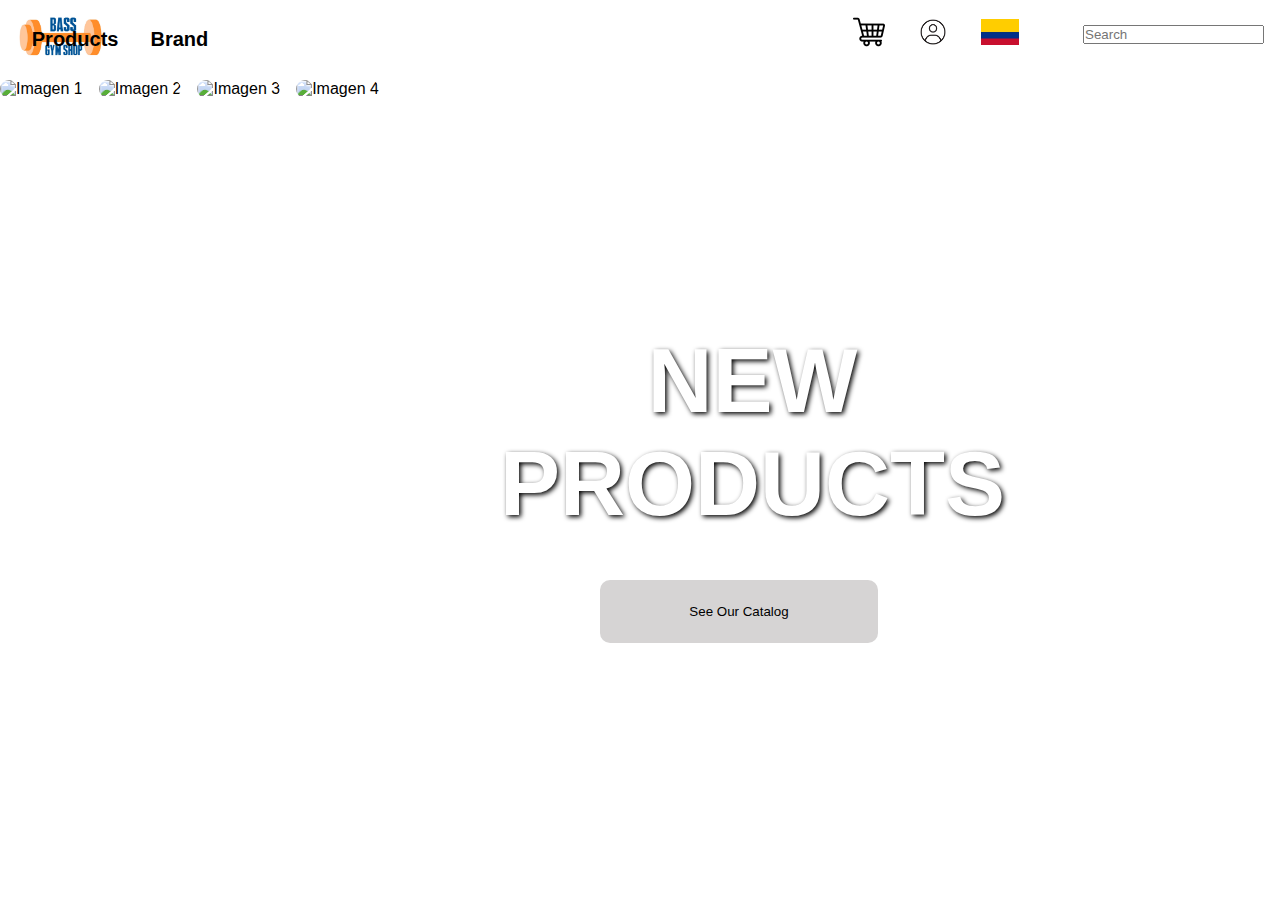
==== index.html @ 051e6981 "1.9" ====
<!DOCTYPE html>
<html lang="en">
  <head>
    <meta charset="UTF-8" />
    <meta name="viewport" content="width=device-width, initial-scale=1.0" />
    <link
      rel="shortcut icon"
      href="./Imagenes/icono de la marca.jpg"
      type="image/x-icon"
    />
    <link rel="stylesheet" href="style.css" />
    <title>Bass Gym Shop</title>
  </head>
  <body>
    <section>
      <nav>
        <div class="icono">
          <a href=""
            ><img src="./Imagenes/icono de la marca.jpg" alt="Logo" id="Logo"
          /></a>
        </div>
        <div class="izquierda">
          <ul>
            <div class="content">
              <li><a href="">Products</a></li>
              <li><a href="">Brand</a></li>
            </div>
          </ul>
        </div>
        <div>
          <ul class="derecha">
            <li>
              <a href=""
                ><img src="./Imagenes/shop.png" alt="shopping" id="shopcar"
              /></a>
            </li>
            <li>
              <a href=""
                ><img
                  src="./Imagenes/user-profile-icon.png"
                  alt="user"
                  id="profile"
              /></a>
            </li>
            <li>
              <a href=""
                ><img src="./Imagenes/colombia-jpg.jpg" alt="flag" id="flag"
              /></a>
            </li>
            <br />
            <input type="search" placeholder="Search" />
          </ul>
        </div>
      </nav>
    </section>
    <section>
      <div class="carrusel">
        <div class="slide">
          <ul>
            <li>
              <img src="./Imagenes/imagen 1.png" alt="Imagen 1">
              <div class="Texto">
                <h1>NEW PRODUCTS</h1>
              </div>
              <button>See Our Catalog</button>
            </li>
            <li>
              <img src="./Imagenes/imagen 2.png" alt="Imagen 2">
            </li>
            <li>
              <img src="./Imagenes/imagen 3.png" alt="Imagen 3">
            </li>
            <li>
              <img src="./Imagenes/imagen 4.png" alt="Imagen 4">
            </li>
          </ul>
        </div>
    </section>
    <section></section>
    <section></section>
    <section></section>
  </body>
</html>
---- style.css ----
*{
    padding: 0;
    margin: 0;
    box-sizing: border-box;
    font-family: 'Segoe UI', sans-serif;
}

nav{
    background-color: white;
    height: 80px;
    display: flex;
    justify-content: space-between;
    padding: 1rem ;
}

nav ul{
    display: flex;
    align-items: center;
    gap: 2rem;
    list-style: none;
}

nav ul {
    display: flex;
    align-items: center;
    gap: 2rem;
    list-style: none;
}

.content{
    list-style: none;
    display: flex;
    gap: 2rem;
    text-align: center;
    margin-top: 12px;
    margin-left: -450px;
    font-size: 20px;

}

nav ul li a{
    text-decoration: none;
    font-family: 'Segoe UI', sans-serif;
    color: black;
    font-weight: 600;
    padding: 8px 0;
}

nav ul li a:hover{
    color: orangered;
}
#Logo{
    height: 5vw;
    margin-top: -12px;
}
#shopcar{
    height: 2.5vw;
}
#profile{
    height: 2.5vw;
}
#flag{
    height: 2vw;
}

.slide ul{
    display: flex;
    gap: 1rem;
    padding: 0;
    width: 400%;
    animation: slide 25s  alternate ease-in;
}
.slide li{
    list-style: none;
    position: relative;
    gap: 5px;
}
.Texto h1{
    font-size: 90px;
    margin-bottom: 35px;
    position: absolute;
    text-align: center;
    padding: 0 500px;
    top: 250px;
    color: white;
    text-shadow: 2px 2px 5px black;
}
button{
    position: absolute;
    background-color: rgb(214, 212, 212);
    height: 63px;
    width: 278px;
    border-radius: 10px;
    border: none;
    font-weight: 500;
    align-items: center;
    margin-left: 600px;
    top: 500px;
    transition-duration: 0.4s;
}
button:hover {
    box-shadow: 0 12px 16px 0 rgba(0,0,0,0.24), 0 17px 50px 0 rgba(0,0,0,0.19);
}

.slide img{
    width: 100%;
    height: 100%;
    border-radius: 20px;
    margin-left: 0;
}
@keyframes slide{
    0% {margin-left: 0;}
    20% {margin-left: 0;}

    25% {margin-left: -100%;}
    45% {margin-left: -100%;}

    50% {margin-left: -200%;}
    70% {margin-left: -200%;}

    75% {margin-left: -100%;}
    100% {margin-left: -100%;}
}
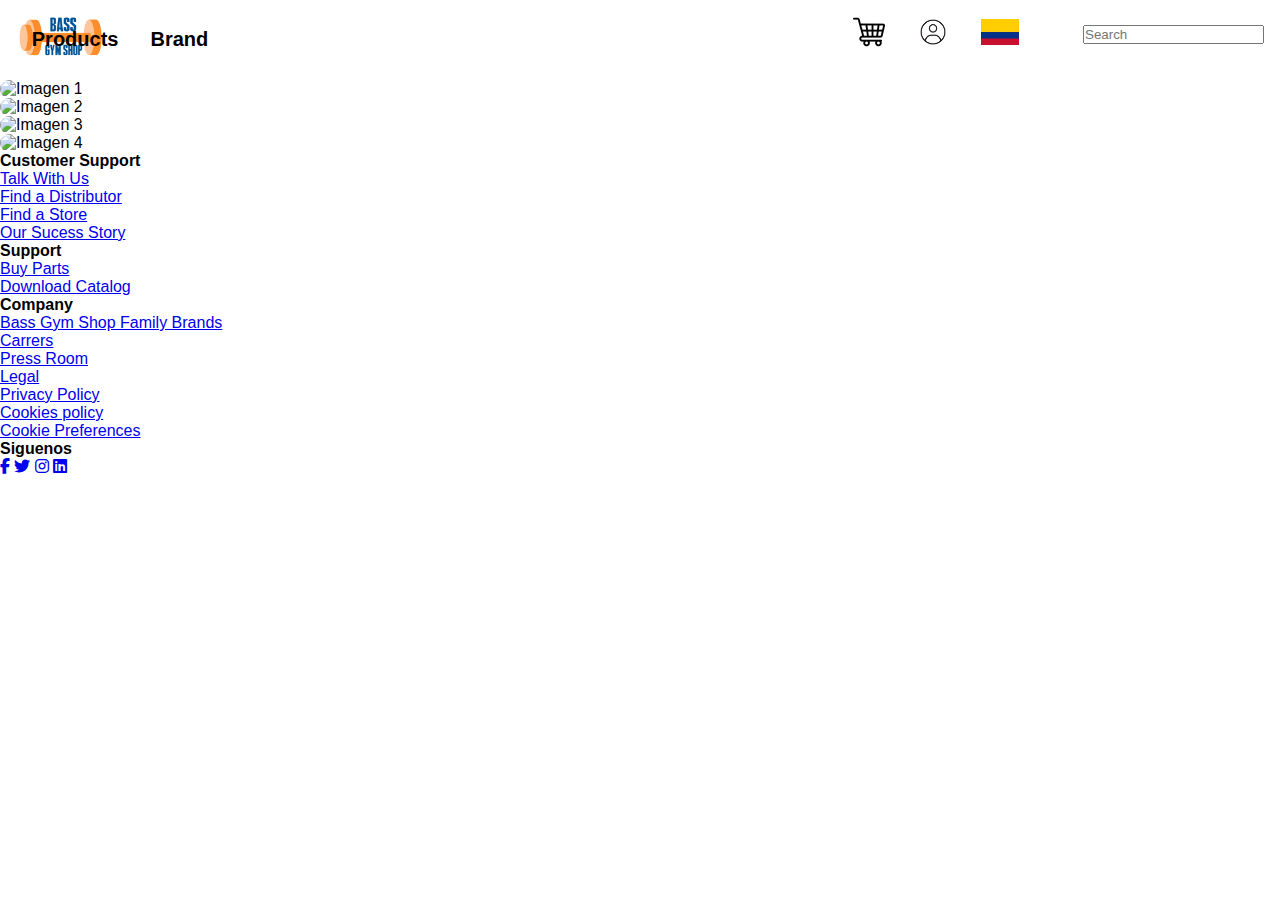
==== commit 0d97ef2d: "2.0" ====
--- a/index.html
+++ b/index.html
@@ -10,6 +10,14 @@
     />
     <link rel="stylesheet" href="style.css" />
     <title>Bass Gym Shop</title>
+    <link
+      rel="stylesheet"
+      href="https://cdnjs.cloudflare.com/ajax/libs/font-awesome/6.2.1/css/all.min.css
+
+
+
+    "
+    />
   </head>
   <body>
     <section>
@@ -56,28 +64,78 @@
     <section>
       <div class="carrusel">
         <div class="slide">
-          <ul>
-            <li>
-              <img src="./Imagenes/imagen 1.png" alt="Imagen 1">
-              <div class="Texto">
-                <h1>NEW PRODUCTS</h1>
-              </div>
-              <button>See Our Catalog</button>
-            </li>
-            <li>
-              <img src="./Imagenes/imagen 2.png" alt="Imagen 2">
-            </li>
-            <li>
-              <img src="./Imagenes/imagen 3.png" alt="Imagen 3">
-            </li>
-            <li>
-              <img src="./Imagenes/imagen 4.png" alt="Imagen 4">
-            </li>
-          </ul>
+          <img src="" alt="Imagen 1" />
         </div>
+        <div class="slide">
+          <img src="" alt="Imagen 2" />
+        </div>
+        <div class="slide">
+          <img src="" alt="Imagen 3" />
+        </div>
+        <div class="slide">
+          <img src="" alt="Imagen 4" />
+        </div>
+      </div>
     </section>
     <section></section>
     <section></section>
     <section></section>
+
+    <footer class="footer">
+      <div class="container">
+        <div class="footer-row">
+          <div class="footer-links">
+            <h4>Customer Support</h4>
+            <ul>
+              <li><a href="#">Talk With Us</a></li>
+              <li><a href="#">Find a Distributor</a></li>
+              <li><a href="#">Find a Store</a></li>
+              <li><a href="#">Our Sucess Story</a></li>
+            </ul>
+          </div>
+
+          <div class="footer-links">
+            <h4>Support</h4>
+            <ul>
+              <li><a href="#">Buy Parts</a></li>
+              <li><a href="#">Download Catalog</a></li>
+            </ul>
+          </div>
+
+          <div class="footer-links">
+            <h4>Company</h4>
+            <ul>
+              <li><a href="#">Bass Gym Shop Family Brands</a></li>
+              <li><a href="#">Carrers</a></li>
+              <li><a href="#">Press Room</a></li>
+              <li><a href="#">Legal</a></li>
+              <li><a href="#">Privacy Policy</a></li>
+              <li><a href="#">Cookies policy</a></li>
+              <li><a href="#">Cookie Preferences</a></li>
+            </ul>
+          </div>
+
+          <div class="footer-links">
+
+            <h4>Siguenos</h4>
+
+            <ul>
+            
+            <div class="social-link">
+
+            <a href="#"><i class="fab fa-facebook-f"></i></a>
+            <a href="#"><i class="fab fa-twitter"></i></a> 
+            <a href="#"><i class="fab fa-instagram"></i></a> 
+            <a href="#"><i class="fab fa-linkedin"></i></a> 
+
+            </div>
+            
+            </ul>
+            
+            </div>
+
+        </div>
+      </div>
+    </footer>
   </body>
 </html>
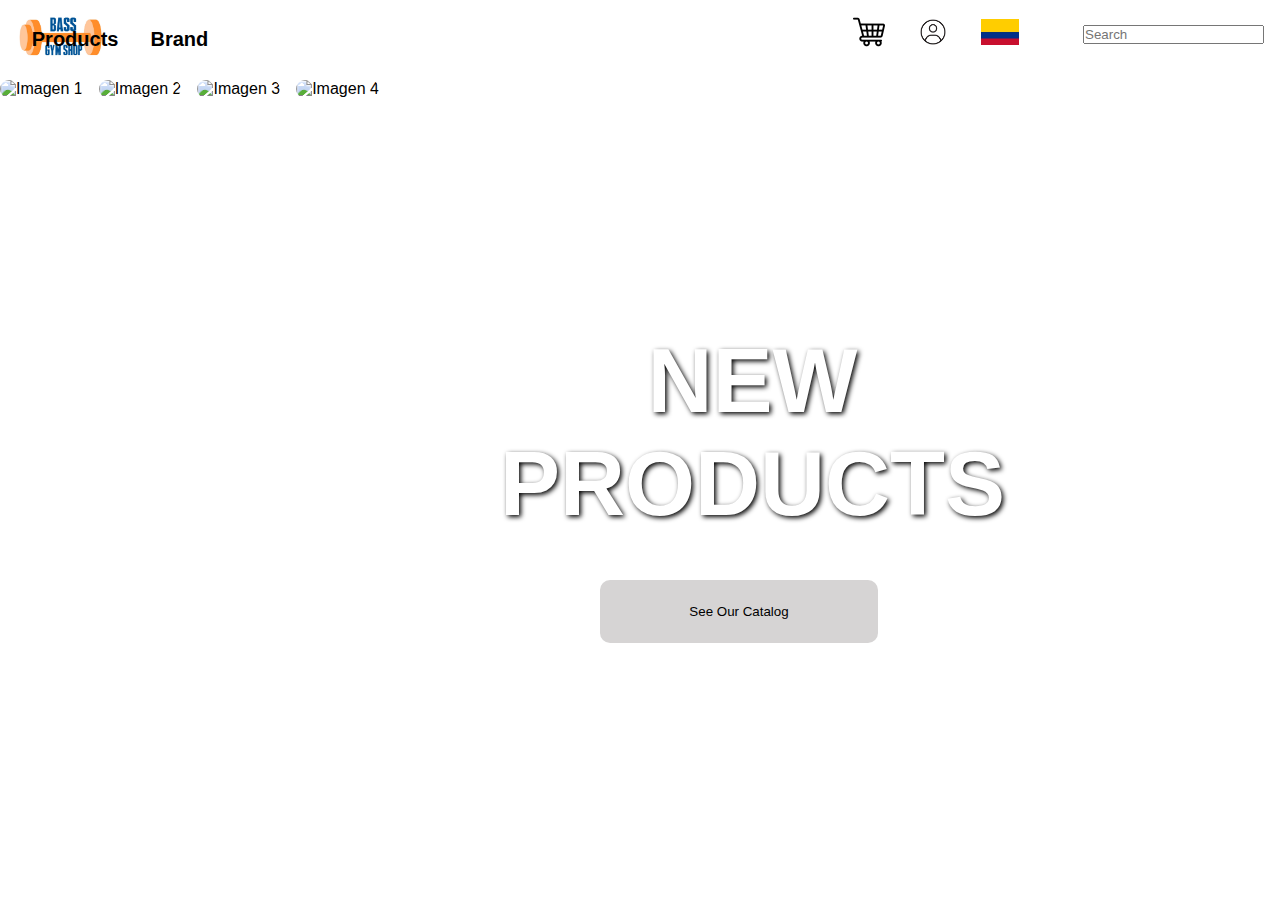
==== commit e54dc6e2: "reemplaza imagenes del carrusel por imagenes mas claras" ====
--- a/index.html
+++ b/index.html
@@ -10,14 +10,6 @@
     />
     <link rel="stylesheet" href="style.css" />
     <title>Bass Gym Shop</title>
-    <link
-      rel="stylesheet"
-      href="https://cdnjs.cloudflare.com/ajax/libs/font-awesome/6.2.1/css/all.min.css
-
-
-
-    "
-    />
   </head>
   <body>
     <section>
@@ -64,78 +56,28 @@
     <section>
       <div class="carrusel">
         <div class="slide">
-          <img src="" alt="Imagen 1" />
+          <ul>
+            <li>
+              <img src="./Imagenes/imagen 1.png" alt="Imagen 1">
+              <div class="Texto">
+                <h1>NEW PRODUCTS</h1>
+              </div>
+              <button>See Our Catalog</button>
+            </li>
+            <li>
+              <img src="" alt="Imagen 2">
+            </li>
+            <li>
+              <img src="" alt="Imagen 3">
+            </li>
+            <li>
+              <img src="" alt="Imagen 4">
+            </li>
+          </ul>
         </div>
-        <div class="slide">
-          <img src="" alt="Imagen 2" />
-        </div>
-        <div class="slide">
-          <img src="" alt="Imagen 3" />
-        </div>
-        <div class="slide">
-          <img src="" alt="Imagen 4" />
-        </div>
-      </div>
     </section>
     <section></section>
     <section></section>
     <section></section>
-
-    <footer class="footer">
-      <div class="container">
-        <div class="footer-row">
-          <div class="footer-links">
-            <h4>Customer Support</h4>
-            <ul>
-              <li><a href="#">Talk With Us</a></li>
-              <li><a href="#">Find a Distributor</a></li>
-              <li><a href="#">Find a Store</a></li>
-              <li><a href="#">Our Sucess Story</a></li>
-            </ul>
-          </div>
-
-          <div class="footer-links">
-            <h4>Support</h4>
-            <ul>
-              <li><a href="#">Buy Parts</a></li>
-              <li><a href="#">Download Catalog</a></li>
-            </ul>
-          </div>
-
-          <div class="footer-links">
-            <h4>Company</h4>
-            <ul>
-              <li><a href="#">Bass Gym Shop Family Brands</a></li>
-              <li><a href="#">Carrers</a></li>
-              <li><a href="#">Press Room</a></li>
-              <li><a href="#">Legal</a></li>
-              <li><a href="#">Privacy Policy</a></li>
-              <li><a href="#">Cookies policy</a></li>
-              <li><a href="#">Cookie Preferences</a></li>
-            </ul>
-          </div>
-
-          <div class="footer-links">
-
-            <h4>Siguenos</h4>
-
-            <ul>
-            
-            <div class="social-link">
-
-            <a href="#"><i class="fab fa-facebook-f"></i></a>
-            <a href="#"><i class="fab fa-twitter"></i></a> 
-            <a href="#"><i class="fab fa-instagram"></i></a> 
-            <a href="#"><i class="fab fa-linkedin"></i></a> 
-
-            </div>
-            
-            </ul>
-            
-            </div>
-
-        </div>
-      </div>
-    </footer>
   </body>
 </html>
--- a/style.css
+++ b/style.css
@@ -68,7 +68,7 @@
     gap: 1rem;
     padding: 0;
     width: 400%;
-    animation: slide 25s  alternate ease-in;
+    animation: slide 25s  alternate ease-in-out;
 }
 .slide li{
     list-style: none;
@@ -122,3 +122,94 @@
     100% {margin-left: -100%;}
 }
 
+.container {
+
+    max-width: 1200px;
+    margin: 0 auto
+
+}
+
+.footer {
+
+    background-color: #0061A8;
+    padding: 80px 0;
+
+}
+
+.footer-row {
+
+    display: flex;
+    flex-wrap: wrap;
+
+}
+
+.footer-links {
+
+    width: 25%;
+    padding: 0 15px;
+
+}
+
+.footer-links h4 {
+
+    font-size: 20px;
+    color: white;
+    margin-bottom: 25px;
+    font-weight: 500;
+    border-bottom: 2px solid #FFB26A;
+    padding-bottom: 10px;
+    display: inline-block;
+
+}
+
+.footer-links ul li a {
+
+    font-size: 18px;
+    text-decoration: none;
+    color: #BBBBBB;
+    display: block;
+    margin-bottom: 15px;
+    transition: all .3s ease;
+
+}
+
+.footer-links ul li a:hover {
+
+    color: #FFFFFF;
+    padding-left: 6px;
+
+}
+
+.social-link a {
+
+    display: inline-block;
+    min-height: 40px;
+    min-width: 40px;
+    background-color: rgba(255, 255, 255, 0.2);
+    margin: 0 10px 10px 0;
+    text-align: center;
+    line-height: 40px;
+    border-radius: 50%;
+    color: #FFFFFF;
+    transition: all .5s ease;
+
+}
+
+.social-link a:hover {
+
+    background-color: #FFB26A;
+
+}
+
+@media(max-width:991px) {
+
+    .footer-row {
+        text-align: center;
+    }
+
+
+.footer-links{
+        width: 100%;
+        margin-bottom: 30px;
+    }
+}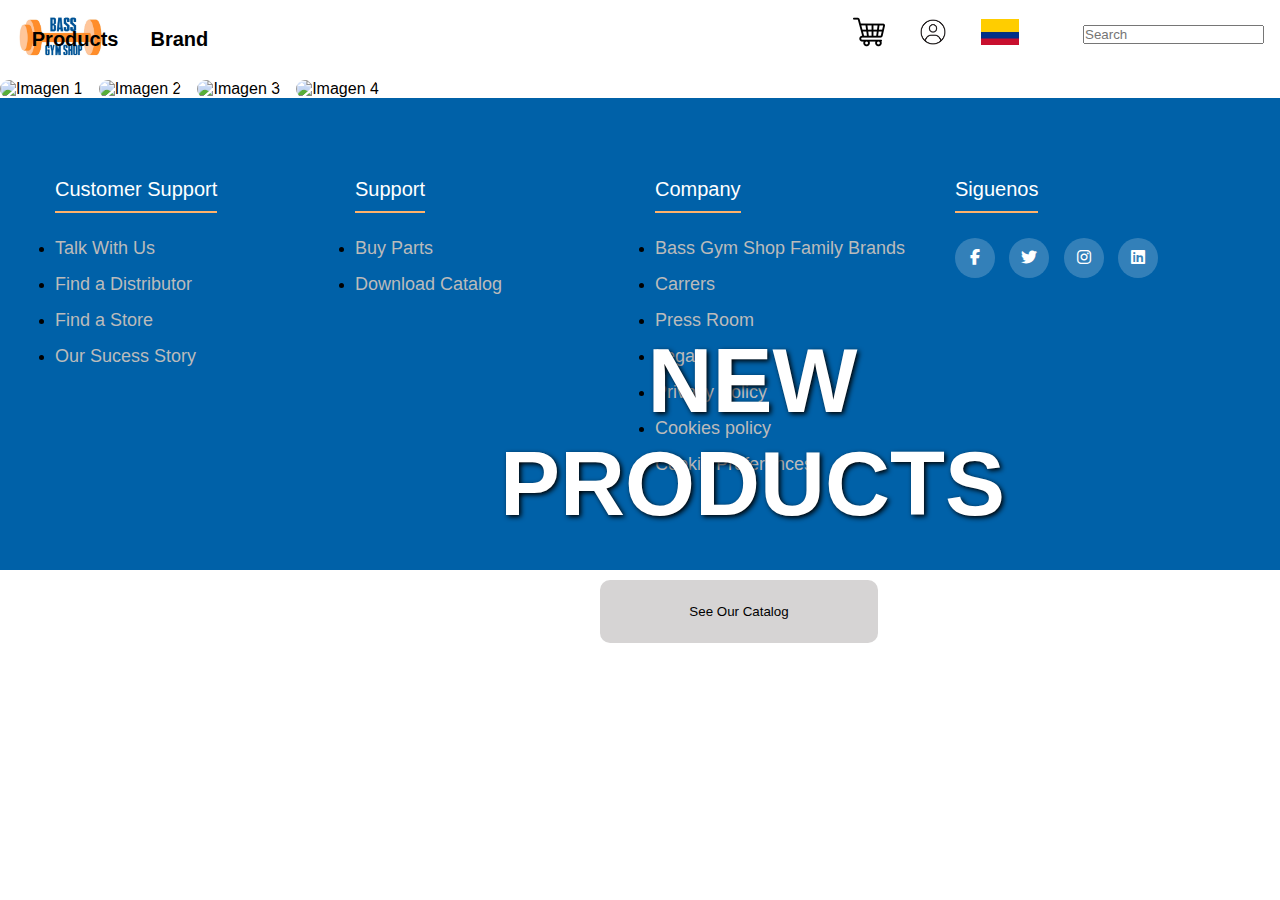
==== commit 705ce709: "resolucion de conflictos" ====
--- a/index.html
+++ b/index.html
@@ -8,8 +8,16 @@
       href="./Imagenes/icono de la marca.jpg"
       type="image/x-icon"
     />
-    <link rel="stylesheet" href="style.css" />
+    <link rel="stylesheet" href="./style.css" />
     <title>Bass Gym Shop</title>
+    <link
+      rel="stylesheet"
+      href="https://cdnjs.cloudflare.com/ajax/libs/font-awesome/6.2.1/css/all.min.css
+
+
+
+    "
+    />
   </head>
   <body>
     <section>
@@ -65,13 +73,13 @@
               <button>See Our Catalog</button>
             </li>
             <li>
-              <img src="" alt="Imagen 2">
+              <img src="./Imagenes/imagen 2.png" alt="Imagen 2">
             </li>
             <li>
-              <img src="" alt="Imagen 3">
+              <img src="./Imagenes/imagen 3.png" alt="Imagen 3">
             </li>
             <li>
-              <img src="" alt="Imagen 4">
+              <img src="./Imagenes/imagen 4.png" alt="Imagen 4">
             </li>
           </ul>
         </div>
@@ -79,5 +87,62 @@
     <section></section>
     <section></section>
     <section></section>
+
+    <footer class="footer">
+      <div class="container">
+        <div class="footer-row">
+          <div class="footer-links">
+            <h4>Customer Support</h4>
+            <ul>
+              <li><a href="#">Talk With Us</a></li>
+              <li><a href="#">Find a Distributor</a></li>
+              <li><a href="#">Find a Store</a></li>
+              <li><a href="#">Our Sucess Story</a></li>
+            </ul>
+          </div>
+
+          <div class="footer-links">
+            <h4>Support</h4>
+            <ul>
+              <li><a href="#">Buy Parts</a></li>
+              <li><a href="#">Download Catalog</a></li>
+            </ul>
+          </div>
+
+          <div class="footer-links">
+            <h4>Company</h4>
+            <ul>
+              <li><a href="#">Bass Gym Shop Family Brands</a></li>
+              <li><a href="#">Carrers</a></li>
+              <li><a href="#">Press Room</a></li>
+              <li><a href="#">Legal</a></li>
+              <li><a href="#">Privacy Policy</a></li>
+              <li><a href="#">Cookies policy</a></li>
+              <li><a href="#">Cookie Preferences</a></li>
+            </ul>
+          </div>
+
+          <div class="footer-links">
+
+            <h4>Siguenos</h4>
+
+            <ul>
+            
+            <div class="social-link">
+
+            <a href="#"><i class="fab fa-facebook-f"></i></a>
+            <a href="#"><i class="fab fa-twitter"></i></a> 
+            <a href="#"><i class="fab fa-instagram"></i></a> 
+            <a href="#"><i class="fab fa-linkedin"></i></a> 
+
+            </div>
+            
+            </ul>
+            
+            </div>
+
+        </div>
+      </div>
+    </footer>
   </body>
 </html>
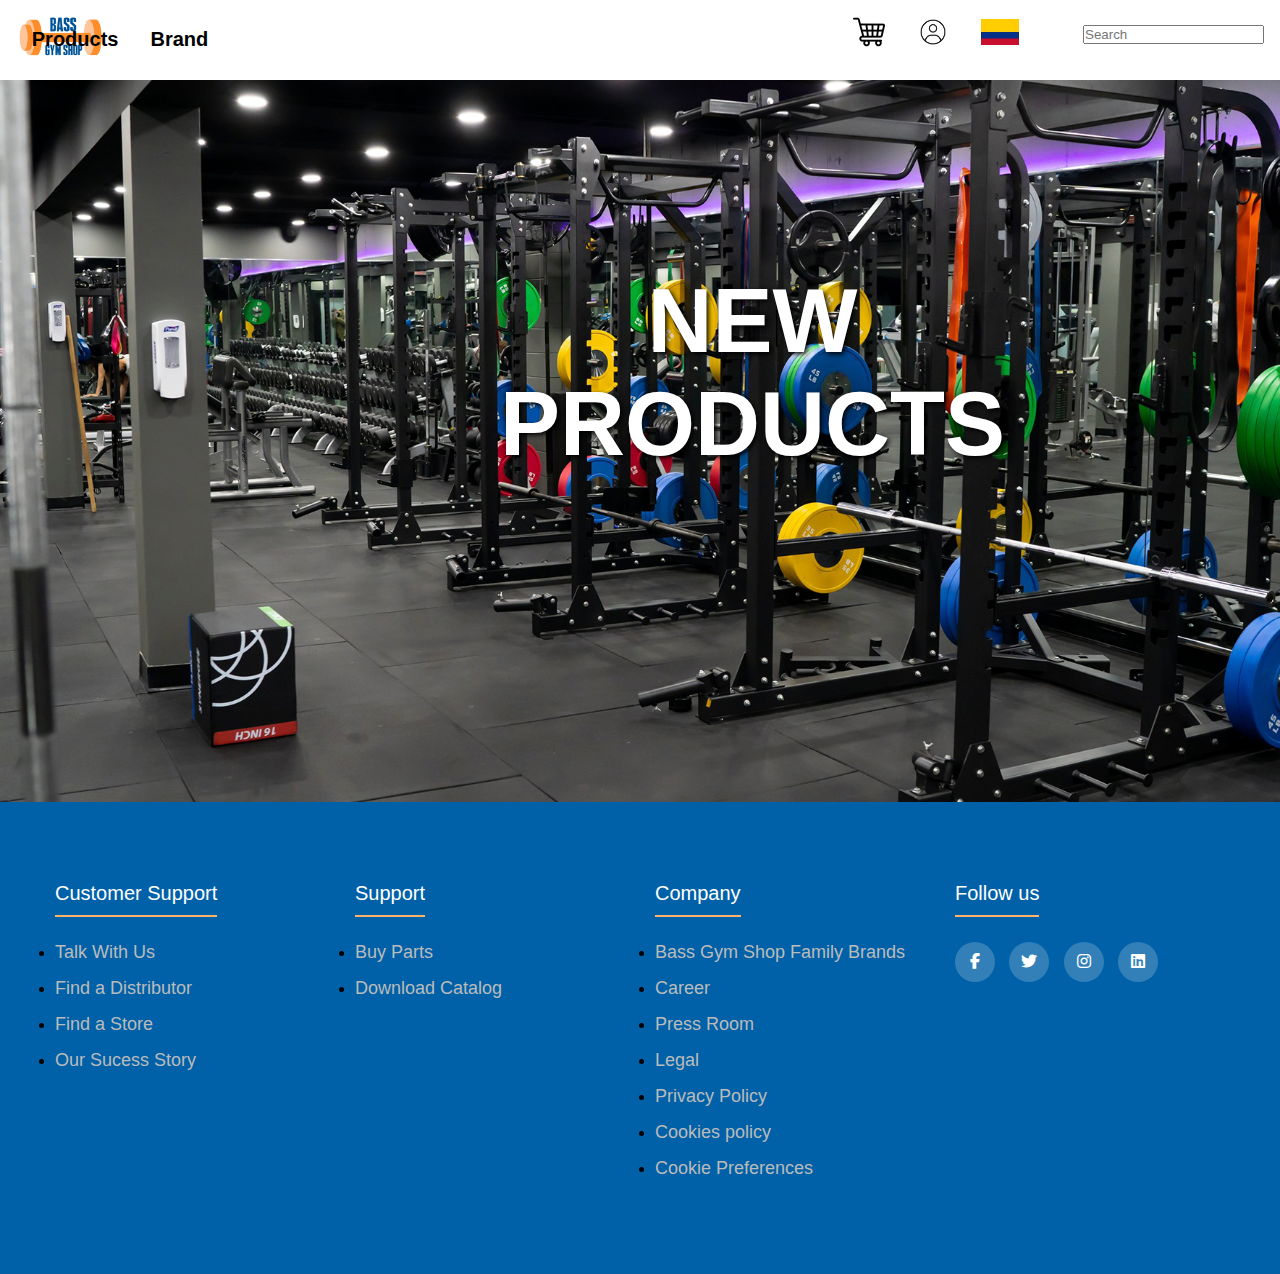
==== commit fccd796e: "corrige espaciados en el codigo y pone el div class texto por encima de las imagenes en el carrusel" ====
--- a/index.html
+++ b/index.html
@@ -12,11 +12,7 @@
     <title>Bass Gym Shop</title>
     <link
       rel="stylesheet"
-      href="https://cdnjs.cloudflare.com/ajax/libs/font-awesome/6.2.1/css/all.min.css
-
-
-
-    "
+      href="https://cdnjs.cloudflare.com/ajax/libs/font-awesome/6.2.1/css/all.min.css"
     />
   </head>
   <body>
@@ -30,8 +26,8 @@
         <div class="izquierda">
           <ul>
             <div class="content">
-              <li><a href="">Products</a></li>
-              <li><a href="">Brand</a></li>
+              <li><a href="#">Products</a></li>
+              <li><a href="#">Brand</a></li>
             </div>
           </ul>
         </div>
@@ -64,22 +60,22 @@
     <section>
       <div class="carrusel">
         <div class="slide">
+          <div class="Texto">
+            <h1>NEW PRODUCTS</h1>
+          </div>
           <ul>
             <li>
-              <img src="./Imagenes/imagen 1.png" alt="Imagen 1">
-              <div class="Texto">
-                <h1>NEW PRODUCTS</h1>
-              </div>
+              <img src="./Imagenes/imagenes edit.png" alt="Imagen 1">
               <button>See Our Catalog</button>
             </li>
             <li>
-              <img src="./Imagenes/imagen 2.png" alt="Imagen 2">
+              <img src="./Imagenes/imagenes edit 2.png" alt="Imagen 2">
             </li>
             <li>
-              <img src="./Imagenes/imagen 3.png" alt="Imagen 3">
+              <img src="./Imagenes/imagenes edit 3.png" alt="Imagen 3">
             </li>
             <li>
-              <img src="./Imagenes/imagen 4.png" alt="Imagen 4">
+              <img src="./Imagenes/imagenes edit 4.png" alt="Imagen 4">
             </li>
           </ul>
         </div>
@@ -88,11 +84,11 @@
     <section></section>
     <section></section>
 
-    <footer class="footer">
-      <div class="container">
-        <div class="footer-row">
-          <div class="footer-links">
-            <h4>Customer Support</h4>
+  <footer class="footer">
+    <div class="container">
+      <div class="footer-row">
+        <div class="footer-links">
+          <h4>Customer Support</h4>
             <ul>
               <li><a href="#">Talk With Us</a></li>
               <li><a href="#">Find a Distributor</a></li>
@@ -101,48 +97,41 @@
             </ul>
           </div>
 
-          <div class="footer-links">
-            <h4>Support</h4>
-            <ul>
-              <li><a href="#">Buy Parts</a></li>
-              <li><a href="#">Download Catalog</a></li>
-            </ul>
-          </div>
+  <div class="footer-links">
+    <h4>Support</h4>
+      <ul>
+        <li><a href="#">Buy Parts</a></li>
+        <li><a href="#">Download Catalog</a></li>
+      </ul>
+  </div>
 
-          <div class="footer-links">
-            <h4>Company</h4>
-            <ul>
-              <li><a href="#">Bass Gym Shop Family Brands</a></li>
-              <li><a href="#">Carrers</a></li>
-              <li><a href="#">Press Room</a></li>
-              <li><a href="#">Legal</a></li>
-              <li><a href="#">Privacy Policy</a></li>
-              <li><a href="#">Cookies policy</a></li>
-              <li><a href="#">Cookie Preferences</a></li>
-            </ul>
-          </div>
+  <div class="footer-links">
+    <h4>Company</h4>
+      <ul>
+        <li><a href="#">Bass Gym Shop Family Brands</a></li>
+        <li><a href="#">Career</a></li>
+        <li><a href="#">Press Room</a></li>
+        <li><a href="#">Legal</a></li>
+        <li><a href="#">Privacy Policy</a></li>
+        <li><a href="#">Cookies policy</a></li>
+        <li><a href="#">Cookie Preferences</a></li>
+      </ul>
+  </div>
 
-          <div class="footer-links">
-
-            <h4>Siguenos</h4>
-
-            <ul>
-            
-            <div class="social-link">
-
-            <a href="#"><i class="fab fa-facebook-f"></i></a>
-            <a href="#"><i class="fab fa-twitter"></i></a> 
-            <a href="#"><i class="fab fa-instagram"></i></a> 
-            <a href="#"><i class="fab fa-linkedin"></i></a> 
-
-            </div>
-            
-            </ul>
-            
-            </div>
+  <div class="footer-links">
+    <h4>Follow us</h4>
+      <ul>
+        <div class="social-link">
+          <a href="#"><i class="fab fa-facebook-f"></i></a>
+          <a href="#"><i class="fab fa-twitter"></i></a> 
+          <a href="#"><i class="fab fa-instagram"></i></a> 
+          <a href="#"><i class="fab fa-linkedin"></i></a> 
+        </div>
+      </ul>
+  </div>
 
         </div>
-      </div>
-    </footer>
+    </div>
+  </footer>
   </body>
 </html>
--- a/style.css
+++ b/style.css
@@ -3,6 +3,10 @@
     margin: 0;
     box-sizing: border-box;
     font-family: 'Segoe UI', sans-serif;
+}
+
+body {
+    overflow-x: hidden;
 }
 
 nav{
@@ -65,25 +69,28 @@
 
 .slide ul{
     display: flex;
-    gap: 1rem;
     padding: 0;
     width: 400%;
-    animation: slide 25s  alternate ease-in-out;
+    animation: slide 25s infinite ease-in-out;
 }
 .slide li{
     list-style: none;
     position: relative;
-    gap: 5px;
 }
 .Texto h1{
     font-size: 90px;
     margin-bottom: 35px;
-    position: absolute;
+    position: relative;
     text-align: center;
     padding: 0 500px;
-    top: 250px;
     color: white;
     text-shadow: 2px 2px 5px black;
+}
+
+.Texto {
+    position: absolute;
+    z-index: 1;
+    top: 30%;
 }
 button{
     position: absolute;
@@ -105,7 +112,6 @@
 .slide img{
     width: 100%;
     height: 100%;
-    border-radius: 20px;
     margin-left: 0;
 }
 @keyframes slide{
@@ -118,8 +124,8 @@
     50% {margin-left: -200%;}
     70% {margin-left: -200%;}
 
-    75% {margin-left: -100%;}
-    100% {margin-left: -100%;}
+    75% {margin-left: -300%;}
+    100% {margin-left: -300%;}
 }
 
 .container {
